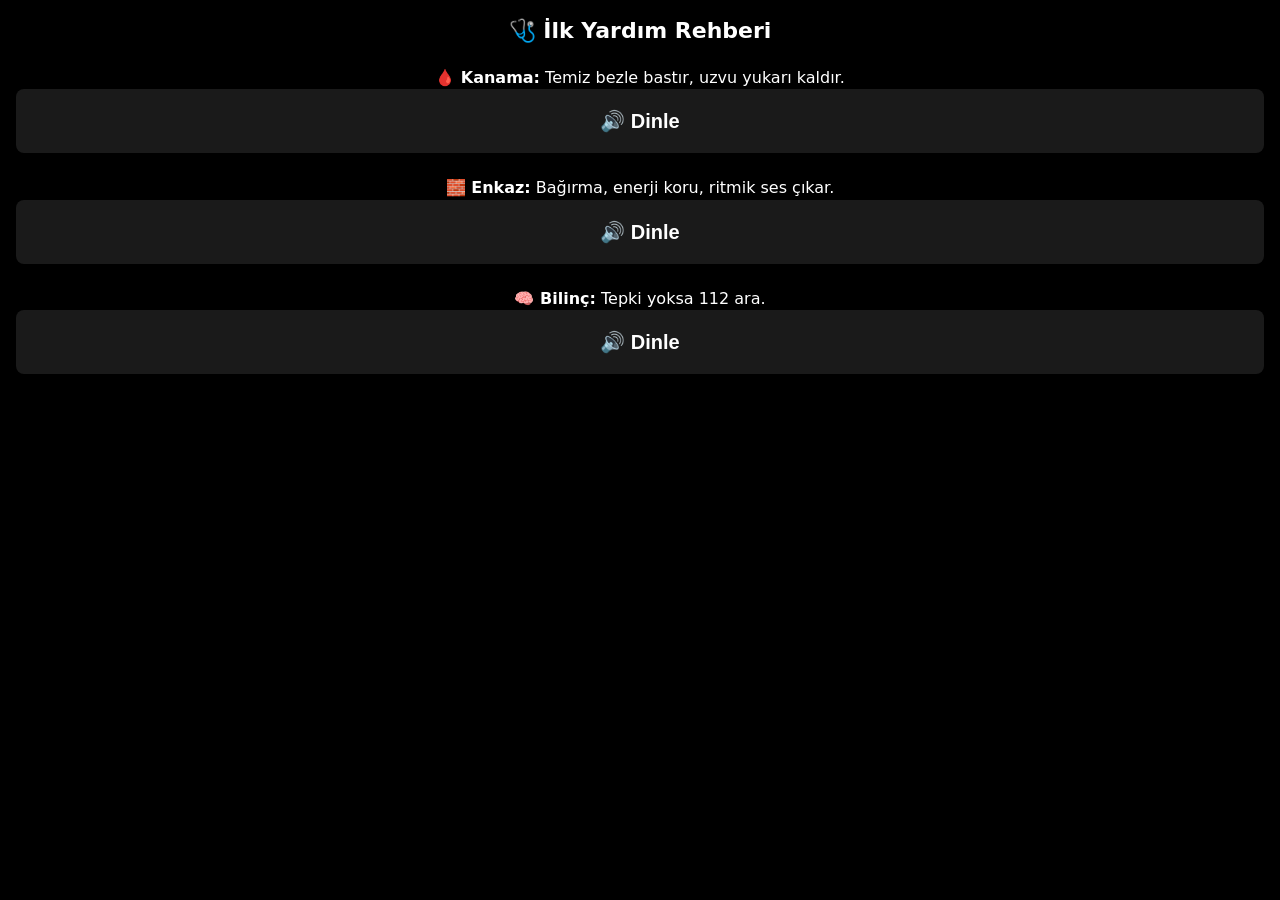
==== firstaid.html @ 0874d31d "Add files via upload" ====
<!DOCTYPE html>
<html lang="tr">
<head>
  <meta charset="UTF-8" />
  <meta name="viewport" content="width=device-width, initial-scale=1.0"/>
  <title>İlk Yardım</title>
  <link rel="stylesheet" href="style.css">
</head>
<body>

<h2>🩺 İlk Yardım Rehberi</h2>
<p><strong>🩸 Kanama:</strong> Temiz bezle bastır, uzvu yukarı kaldır.</p>
<button class="btn" onclick="playAudio('kanama')">
  🔊 Dinle
</button>
<p><strong>🧱 Enkaz:</strong> Bağırma, enerji koru, ritmik ses çıkar.</p>
<button class="btn" onclick="playAudio('enkaz')">
  🔊 Dinle
</button>
<p><strong>🧠 Bilinç:</strong> Tepki yoksa 112 ara.</p>
<button class="btn" onclick="playAudio('bilinc')">
  🔊 Dinle
</button>

<script src="audio.js"></script>
</body>
</html>
---- style.css ----
/* =========================
   GLOBAL RESET (HAFİF)
========================= */
* {
  margin: 0;
  padding: 0;
  box-sizing: border-box;
}

/* =========================
   TEMEL GÖVDE
========================= */
body {
  background-color: #000;      /* Saf siyah – OLED + pil dostu */
  color: #fff;
  font-family: system-ui, -apple-system, BlinkMacSystemFont, Arial, sans-serif;
  font-size: 18px;
  line-height: 1.4;
  padding: 16px;
}

/* =========================
   EKRAN KONTROLÜ
========================= */
.screen {
  display: none;
}

.screen.active {
  display: block;
}

/* =========================
   BAŞLIKLAR
========================= */
h1, h2 {
  text-align: center;
  margin-bottom: 20px;
}

h1 {
  font-size: 26px;
}

h2 {
  font-size: 22px;
}

/* =========================
   BUTONLAR – EN KRİTİK
========================= */
button {
  width: 100%;
  padding: 20px;
  margin-bottom: 12px;

  font-size: 20px;
  font-weight: 600;

  border: none;
  border-radius: 8px;

  background-color: #1a1a1a;
  color: #fff;

  touch-action: manipulation; /* Çift dokunma gecikmesi yok */
}

button:active {
  background-color: #333;
}

/* ACİL BUTON */
button.danger {
  background-color: #c40000;
}

button.danger:active {
  background-color: #900000;
}

/* =========================
   İHTİYAÇ SEÇİM GRID
========================= */
.need-grid {
  display: grid;
  grid-template-columns: 1fr;
  gap: 10px;
  margin-bottom: 20px;
}

.need-grid button {
  font-size: 18px;
  padding: 18px;
}

/* =========================
   METİN BİLGİ
========================= */
p {
  text-align: center;
  margin-top: 12px;
  font-size: 16px;
}

.note {
  font-size: 14px;
  opacity: 0.8;
}

/* =========================
   LİSTE (YARDIMCI MODU)
========================= */
ul {
  list-style: none;
  padding: 0;
}

li {
  background-color: #111;
  padding: 14px;
  margin-bottom: 10px;
  border-radius: 6px;

  display: flex;
  justify-content: space-between;
  align-items: center;

  font-size: 16px;
}

li button {
  width: auto;
  padding: 10px 14px;
  font-size: 14px;
}

/* =========================
   ERİŞİLEBİLİRLİK
========================= */
button:focus {
  outline: 3px solid #fff;
  outline-offset: 2px;
}
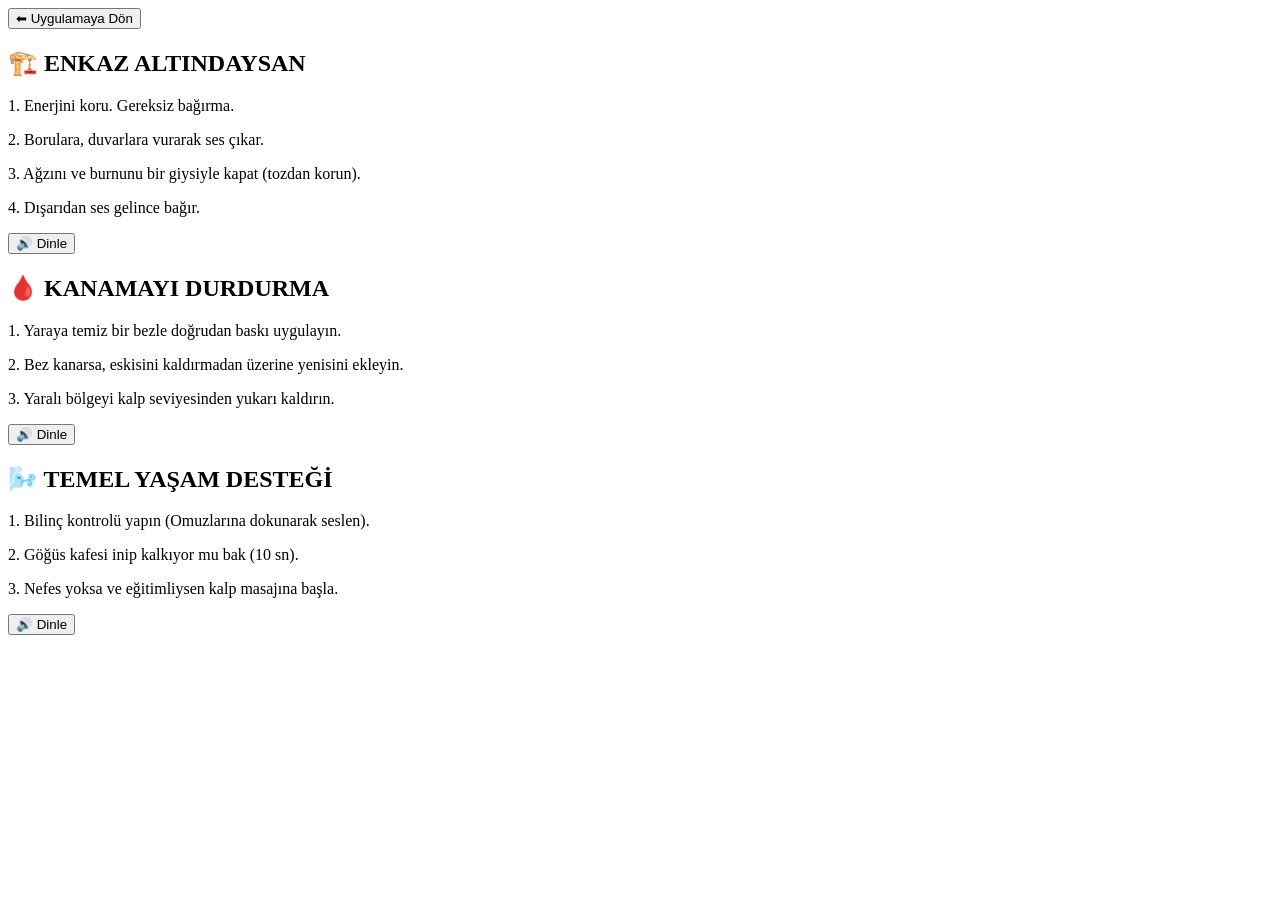
==== commit 518b3151: "Update firstaid.html with new content and styling" ====
--- a/firstaid.html
+++ b/firstaid.html
@@ -1,27 +1,39 @@
-<!DOCTYPE html>
+<!doctype html>
 <html lang="tr">
-<head>
-  <meta charset="UTF-8" />
-  <meta name="viewport" content="width=device-width, initial-scale=1.0"/>
-  <title>İlk Yardım</title>
-  <link rel="stylesheet" href="style.css">
-</head>
-<body>
+  <head>
+    <meta charset="UTF-8" />
+    <meta name="viewport" content="width=device-width, initial-scale=1.0" />
+    <title>Hayati Bilgiler</title>
+   <link rel="stylesheet" href="firstaid.css">
+  </head>
+  <body>
+    <button class="back-btn" onclick="history.back()">⬅ Uygulamaya Dön</button>
 
-<h2>🩺 İlk Yardım Rehberi</h2>
-<p><strong>🩸 Kanama:</strong> Temiz bezle bastır, uzvu yukarı kaldır.</p>
-<button class="btn" onclick="playAudio('kanama')">
-  🔊 Dinle
-</button>
-<p><strong>🧱 Enkaz:</strong> Bağırma, enerji koru, ritmik ses çıkar.</p>
-<button class="btn" onclick="playAudio('enkaz')">
-  🔊 Dinle
-</button>
-<p><strong>🧠 Bilinç:</strong> Tepki yoksa 112 ara.</p>
-<button class="btn" onclick="playAudio('bilinc')">
-  🔊 Dinle
-</button>
+    <div class="guide-card danger-card">
+      <h2>🏗️ ENKAZ ALTINDAYSAN</h2>
+      <p>1. Enerjini koru. Gereksiz bağırma.</p>
+      <p>2. Borulara, duvarlara vurarak ses çıkar.</p>
+      <p>3. Ağzını ve burnunu bir giysiyle kapat (tozdan korun).</p>
+      <p>4. Dışarıdan ses gelince bağır.</p>
+      <button class="btn" onclick="playAudio('audio/bilinc.mp3')">🔊 Dinle</button>
+    </div>
 
-<script src="audio.js"></script>
-</body>
-</html>+    <div class="guide-card">
+      <h2>🩸 KANAMAYI DURDURMA</h2>
+      <p>1. Yaraya temiz bir bezle doğrudan baskı uygulayın.</p>
+      <p>2. Bez kanarsa, eskisini kaldırmadan üzerine yenisini ekleyin.</p>
+      <p>3. Yaralı bölgeyi kalp seviyesinden yukarı kaldırın.</p>
+      <button class="btn" onclick="playAudio('audio/kanama.mp3')">🔊 Dinle</button>
+    </div>
+
+    <div class="guide-card">
+      <h2>🌬️ TEMEL YAŞAM DESTEĞİ</h2>
+      <p>1. Bilinç kontrolü yapın (Omuzlarına dokunarak seslen).</p>
+      <p>2. Göğüs kafesi inip kalkıyor mu bak (10 sn).</p>
+      <p>3. Nefes yoksa ve eğitimliysen kalp masajına başla.</p>
+      <button class="btn" onclick="playAudio('audio/bilinc.mp3')">🔊 Dinle</button>
+    </div>
+    
+    <script src="audio.js"></script>
+  </body>
+</html>
